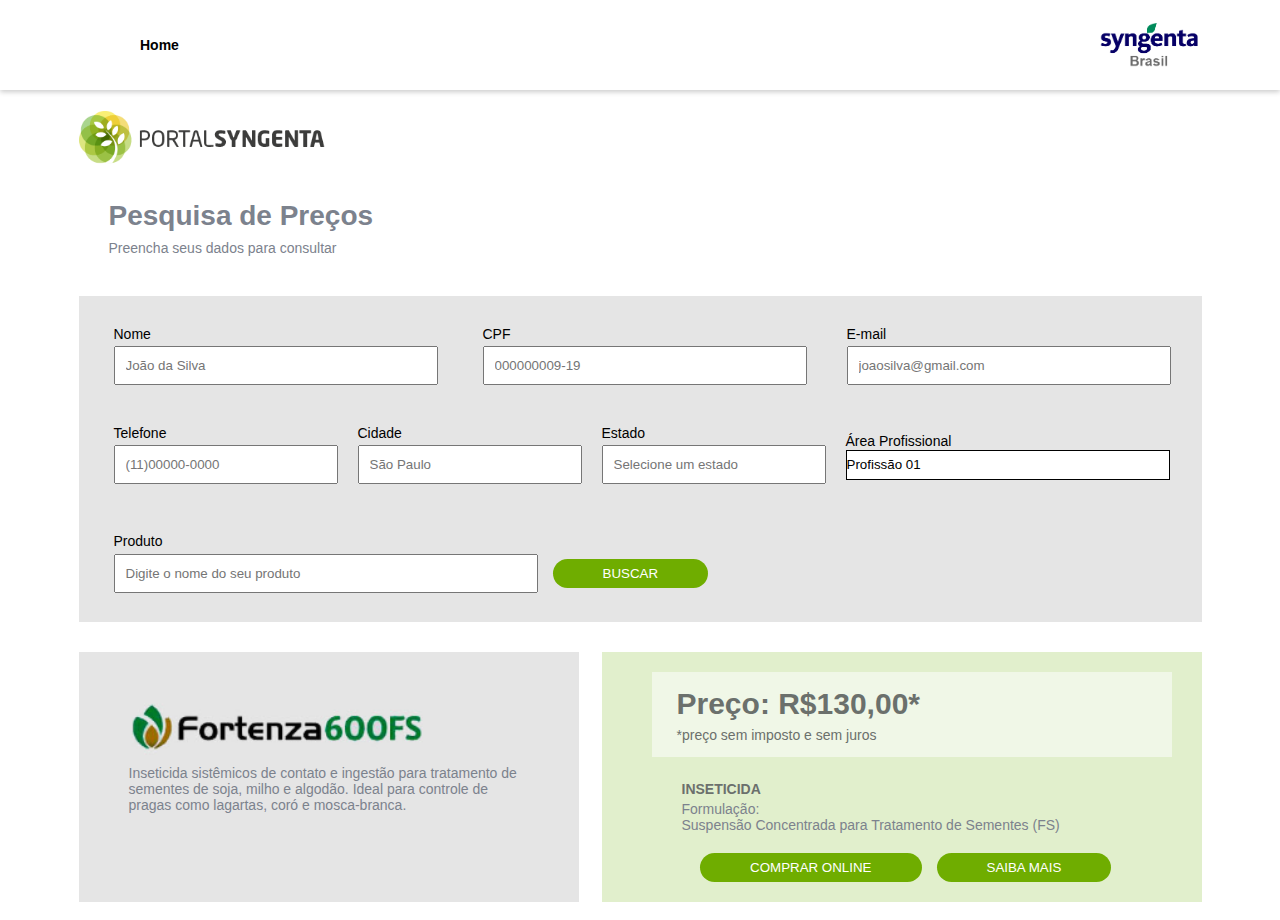
==== index.html @ 2c89bbc8 "first commit" ====
<!DOCTYPE html>
<html>
<head>
	<title>Portal Syngenta</title>
	<link rel="stylesheet" type="text/css" href="css/estilo.css">
	<meta charset="utf-8">
	<meta name="viewport" content="width=device-width, initial-scale=1">
</head>
<body >
	<div class="header-main">
		<div class="container">
			<div class="logo">
				<a href="#" target="_blank" rel="noopener" title="">
					<img src="img/syngenta-logo.png" alt="" width="105" height="50">
				</a>
				<div class="nav">
					<a href="#">
						<p>Home</p>
					</a>
				</div>
			</div>
		</div>	
	</div>

	<div class="menu-culturas">
		<img src="img/logo-portalsyngenta.png">
	</div>

<!-- SECTION 01-->
	<section class="sec-01">
		<h1>Pesquisa de Preços</h1>
		<p>Preencha seus dados para consultar</p>
		
		<div class="form">
			<form>
				<div class="nome">
					<label>Nome</label>
					<input type="text" name="name" placeholder="João da Silva">	
				</div>

				<div class="cpf">
					<label>CPF</label>
					<input type="text" name="cpf" id="cpf" placeholder="000000009-19">	
				</div>

				<div class="email">
					<label>E-mail</label>
					<input type="email" name="email" placeholder="joaosilva@gmail.com">	
				</div>

				<div class="telefone">
					<label>Telefone</label>
					<input type="text" name="telefone" id="telefone" placeholder="(11)00000-0000">	
				</div>

				<div class="cidade">
					<label>Cidade</label>
					<input type="text" name="cidade" placeholder="São Paulo">	
				</div>

				<div class="estado">
					<label>Estado</label>
					<input type="text" name="estado" placeholder="Selecione um estado">	
				</div>

				<div class="area-profissional">
					<label>Área Profissional</label>
					<select>
						<option>Profissão 01</option>
						<option>Profissão 02</option>
						<option>Profissão 03</option>
						<option>Profissão 04</option>
					</select>
				</div>
			</form>
		</div>

		<div class="form-2">
			<form class="form-2">
				<div class="produto">
					<label>Produto</label>
					<input type="text" name="produto" placeholder="Digite o nome do seu produto">
				</div>
				<div class="botao-buscar">
					<button>Buscar</button>
				</div>
			</form>
		</div>

		<div class="conteudo-1">
			<div class="margem">
				<img src="img/img01.png">
				<p>Inseticida sistêmicos de contato e ingestão para tratamento de sementes de soja, milho e algodão. Ideal para controle de pragas como lagartas, coró e mosca-branca.</p>
			</div>
		</div>

		<div class="conteudo-2">
			<div class="margem-2">
				<div class="preco">
					<h2>Preço: R$130,00*</h2>
					<p>*preço sem imposto e sem juros</p>
				</div>
				<h3>Inseticida</h3>
				<p>Formulação: <br> Suspensão Concentrada para Tratamento de Sementes (FS)</p>

				<div class="saiba-mais">
					<button>Saiba mais</button>
				</div>

				<div class="comprar-online">
					<button>Comprar online</button>
				</div>
			</div>
		</div>
	</section>

	<!--JAVASCRIPT-->
	<script src="js/jquery-3.3.1.min.js" type="text/javascript"></script>
	<script src="js/jquery.mask.js" type="text/javascript"></script>

	<script type="text/javascript">
		$(document).ready(function(){
			$("#cpf").mask("000.000.000-00")
         	 $("#telefone").mask("(00) 0000-00009")
		})
	</script>

</body>
</html>
---- css/estilo.css ----
*{
	padding: 0;
	margin:0;
}

.header-main{
	background: #fff;
    box-shadow: 0 2px 5px #ccc;
    position: relative;
    width: 100%;
    height: 90px;
}

.container{
	width: 1123px;
	height: 90px;
	margin: auto;
}

.logo img{
	float:right;
	margin-top:20px;
}

.nav{
	width:1000px;
	height: 39px;
	margin:auto;
	padding-top: 37px;
}

.nav a{
	text-decoration: none;
}
.nav p{
	margin: auto;
	color: #000;
	font-weight: bold;
	font-family: arial;
	font-size: 14px;
}

.menu-culturas{
	width: 1123px;
	height: 90px;
	margin: auto;
}

.menu-culturas img{
	width: 246px;
	margin: 18px 0 0;
}

/* SECTION 01*/

.sec-01{
	width: 1123px;
	height: 720px;
	margin: auto;
}

.sec-01 h1{
	color: #7C828D;
	font-family: arial;
	font-weight:bold;
	margin-top:20px;
	margin-bottom: 8px;
	font-size: 28px;
	margin-left:30px;
}

.sec-01 p{
	color: #7C828D;
	font-family: arial;
	font-size: 14px;
	margin-left:30px;
}

/*FORMULÁRIO*/
.form{
	width: 1123px;
	height: 226px;
	background-color: #E5E5E5;
	margin: auto;
	margin-top: 40px;
}

.nome, .cpf, .email, .telefone, .cidade, .estado, .area-profissional label{
	font-family: arial;
	display: inline-block;
	font-size: 14px;

}

.nome {
	width: 300px;
	padding: 30px 35px;
}

.nome input {
	width: 300px;
	padding: 10px;
	margin-top: 4px;
}

.cpf{
	width: 300px;
	padding: 30px;
}

.cpf input {
	width: 300px;
	padding: 10px;
	margin-top: 4px;
}

.email {
	width: 300px;
	padding: 30px;
}

.email input{
	width: 300px;
	padding: 10px;
	margin-top: 4px;
}

.telefone{
	width: 200px;
	padding: 10px 20px 30px 35px;
}

.telefone input{
	width: 200px;
	padding: 10px;
	margin-top: 4px;
}

.cidade{
	width: 200px;
	padding: 10px 20px;
}

.cidade input{
	width: 200px;
	padding: 10px;
	margin-top: 4px;
}

.estado{
	width: 200px;
	padding: 10px 20px;
}

.estado input{
	width: 200px;
	padding: 10px;
	margin-top: 4px;
}

.area-profissional{
	width: 300px;
	padding: 10px 20px;
	display: inline-block;
}
.area-profissional select{
	-webkit-appearance: none;
	-moz-appearance:none;
	appearance:none;
	background: url(http://www.webcis.com.br/images/imagens-noticias/select/ico-seta-appearance.gif) no-repeat #fff;
	background-position: 290px center;
	width: 324px;
	height:30px;
	border:1px solid #000;
}

/*FORMULÁRIO BUSCA*/

.form-2{
	width: 1123px;
	height: 100px;
	background-color: #E5E5E5;
	margin: auto;
	margin-bottom: 30px;
}

.form-2 label{
	font-family: arial;
	font-size: 14px;
}

.produto{
	width: 400px;
	padding: 10px 35px;
	display: inline-block;
}

.produto input{
	width: 400px;
	padding: 10px;
	margin-top: 4px;
}

.botao-buscar{
	width: 150px;
	display: inline-block;
}

.botao-buscar button{
	background-color: #6fad00;
	padding: 7px 50px;
	border-radius: 30px;
	border: none;
	color: #fff;
	text-transform: uppercase;
	cursor: pointer;
}

.botao-buscar button:hover{
	background-color: #669e00;
}

/* CONTEÚDO */

.conteudo-1{
	width: 500px;
	height: 250px;
	background-color: #E5E5E5;
	display: inline-block;
	position: absolute;
}

.conteudo-1 .margem{
	width: 400px;
	height: 250px; 
	margin:auto;
}

.conteudo-1 p{
	margin: 0;
}

.margem img{
	width:300px; 
	margin-top: 40px;
}

.conteudo-2{
	width:600px;
	background-color: #e1efcc;
	height: 250px;
	display: inline-block;
	float: right;
}

.preco{
	width: 520px;
	height: 85px;
	margin: auto;
	background-color: #f0f7e7;
	margin-top: 20px;
}

.preco h2{
	font-family: arial;
	color: #6b706c;
	font-size: 30px;
	padding: 15px 0px 2px 0px;
	margin-left: 25px;
}

.preco p{
	font-family: arial;
	color: #6b706c;
	font-size:14px;
	margin-left: 25px;
}

.conteudo-2 .margem-2{
	width:500px;
	margin:auto;
}

.conteudo-2 h3{
	font-family: arial;
	color: #6b706c;
	font-size: 14px;
	margin-top: 24px;
	text-transform: uppercase;
}

.conteudo-2 p{
	margin-top: 4px;
}

.conteudo-2 h3{
	padding-left: 30px;
}


.saiba-mais{
	width: 200px;
	display: inline-block;
	float: right;
	margin-top: 20px;
	margin-right: 15px;
}

.saiba-mais button{
	background-color: #6fad00;
	padding: 7px 50px;
	border-radius: 30px;
	border: none;
	color: #fff;
	text-transform: uppercase;
	cursor: pointer;
}

.comprar-online{
	width: 280px;
	display: inline-block;
	float: right;
	margin-top: 20px;
}

.comprar-online button{
	background-color: #6fad00;
	padding: 7px 50px;
	border-radius: 30px;
	border: none;
	color: #fff;
	text-transform: uppercase;
	cursor: pointer;
	float: right;
	margin-right: 15px;
}

.comprar-online button:hover{
	background-color: #669e00;
}

.saiba-mais button:hover{
	background-color: #669e00;
}


/*RESPONSIVEL*/

@media only screen and (max-width: 1100px) {
	.sec-01{
		width: 100%;
	}

	.container, .logo, .nav, .menu-culturas{
		width: 100%;
	}

	.menu-culturas{
		padding-left: 30px;
	}

	.nav p{
		margin-left: 35px;
	}

	.logo img{
		margin-right: 35px;
	}

	.form {
    	width: auto;
    }

    .form-2{
    	width: auto;
    }
}

@media only screen and (max-width: 1100px) {
	.menu-culturas{
		padding-left: 30px;
		width: auto!important;

	}

	.form, .form-2{
		width: 100%!important;
	}

	form .form-2{
		width: 100%!important;
	}

	.nome {
    	width: 640px;
    	padding: 28px 10px 12px 20px;
	}

	.nome input {
    	width: 640px;
	}

	.cpf{
		width: 300px;
		padding: 0px 6px 0px 20px;
	}

	.cpf input {
    	width: 300px;
    }

    .email{
    	padding:0px 6px 0px 30px;
    }

    .telefone {
    	width: 300px;
   		padding: 0px 6px 0px 20px;
   	}

   	.telefone input{
    	width: 300px;
   	}

	.cidade {
    	width: 300px;
    	padding: 6px 6px 0px 30px;
    }

    .cidade input {
    	width: 300px;
    }

	.estado {
    	width: 300px;
   		padding: 0px 6px 0px 20px;
   	}

   	.estado input {
    	width: 300px;
    }

    .area-profissional {
    	width: 300px;
    	padding: 6px 6px 0px 30px;
	}

	.area-profissional input {
    	width: 300px;
    }

    .form {
    	height: 306px;
    }

    .produto {
    	width: 401px!important;
    	padding: 10px 118px 0px 20px;
	}

    .produto input {
    	width: 480px!important;
    }

    .form-2{
    	margin-bottom: 10px!important;
    	width: 100%!important;
    }

    .conteudo-1 {
    	position: relative!important;
    	width: 100%!important
    }

    .conteudo-2 {
    	width: 100%!important;
    	margin-top: 10px;
    }

    .conteudo-2 h3{
    	padding-left: 30px;
    }

    .preco{
    	background-color:#e1efcc!important;
    }


}

@media only screen and (max-width: 700px) {
	.nome{
		display: list-item;
		list-style: none;
		padding: 20px 0px 6px 35px!important;
		width: 300px;
	}

	.nome input{
		width: 100%!important;
	}

	.telefone input, .cidade input, .estado input{
		width: 300px;
	}

	.cpf, .email, .telefone, .cidade, .estado, .area-profissional{
		display: list-item;
		list-style: none;
		padding: 6px 0px 6px 35px;
	}

	.form{
		height: 527px;
	}

	.form-2{
		height: 125px!important;
		margin-bottom: 10px!important;
	}

	.produto{
   		width: 45%!important;
   		padding: 10px 118px 0px 35px;
	}

	.produto input{
    	width: 300px!important;
    }

    .botao-buscar {
    	float: left;
		margin-right: 35px;
		margin-top: 14px;
		width: 325px;
		margin-left: 34px;
	}

	.botao-buscar button {
    	float: right;
    }

	.conteudo-1{
		position: relative!important;
		width: 100%!important;
	}

	.margem img {
    	padding-right: 10%;
    	padding-left: 10%;
    }

    .conteudo-1 p {
    	padding-left: 10%;
   		padding-right: 10%;
   	}

   	.conteudo-1 .margem {
		width: 100%;
	}

	.conteudo-2{
		width: 100%!important;
		margin-top: 10px;
		height: 40%;
	}

	.conteudo-2 h3{
		width: 70%;
		padding-left: 10%;
		padding-right: 10%;
	}

	.conteudo-2 p{
		width: 70%;
		padding-left: 10%;
		padding-right: 10%;
		margin: 0;
	}

	.conteudo-2 .margem-2{
		width: 100%;
	}

	.preco{
	    width: 290px;
	    background-color: transparent!important;
	    padding-left: 10%;
	    padding-right: 10%;
	    margin: 0;
	}

	.preco p, .preco h2{
		margin: 0!important;
		padding-left: 0;
		padding-right: 0;
	}

	.saiba-mais {
    	width: 60%;
    	float: left;
    	margin-top: 20px;
    	padding-left: 10%;
    }

    .comprar-online {
    	width: 59%;
    	float: left;
    	margin-top: 10px;
    	padding-left: 10%;
    }

    .comprar-online button{
    	float: left;
    }

	.area-profissional select{
		width: 322px;
	}
}
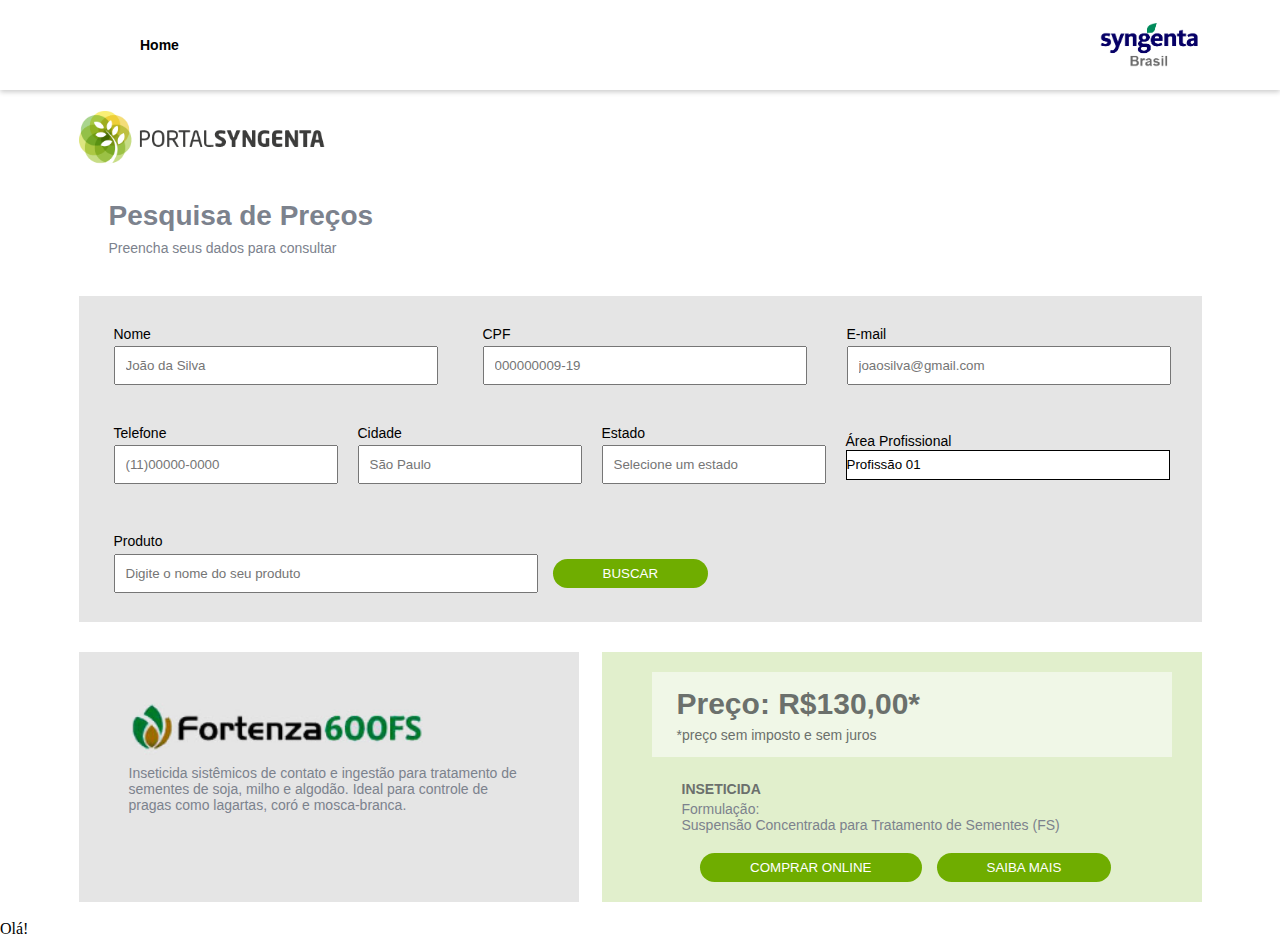
==== commit 5df8e66b: "inserção de footer" ====
--- a/index.html
+++ b/index.html
@@ -113,6 +113,7 @@
 			</div>
 		</div>
 	</section>
+	<footer>Olá!</footer>
 
 	<!--JAVASCRIPT-->
 	<script src="js/jquery-3.3.1.min.js" type="text/javascript"></script>
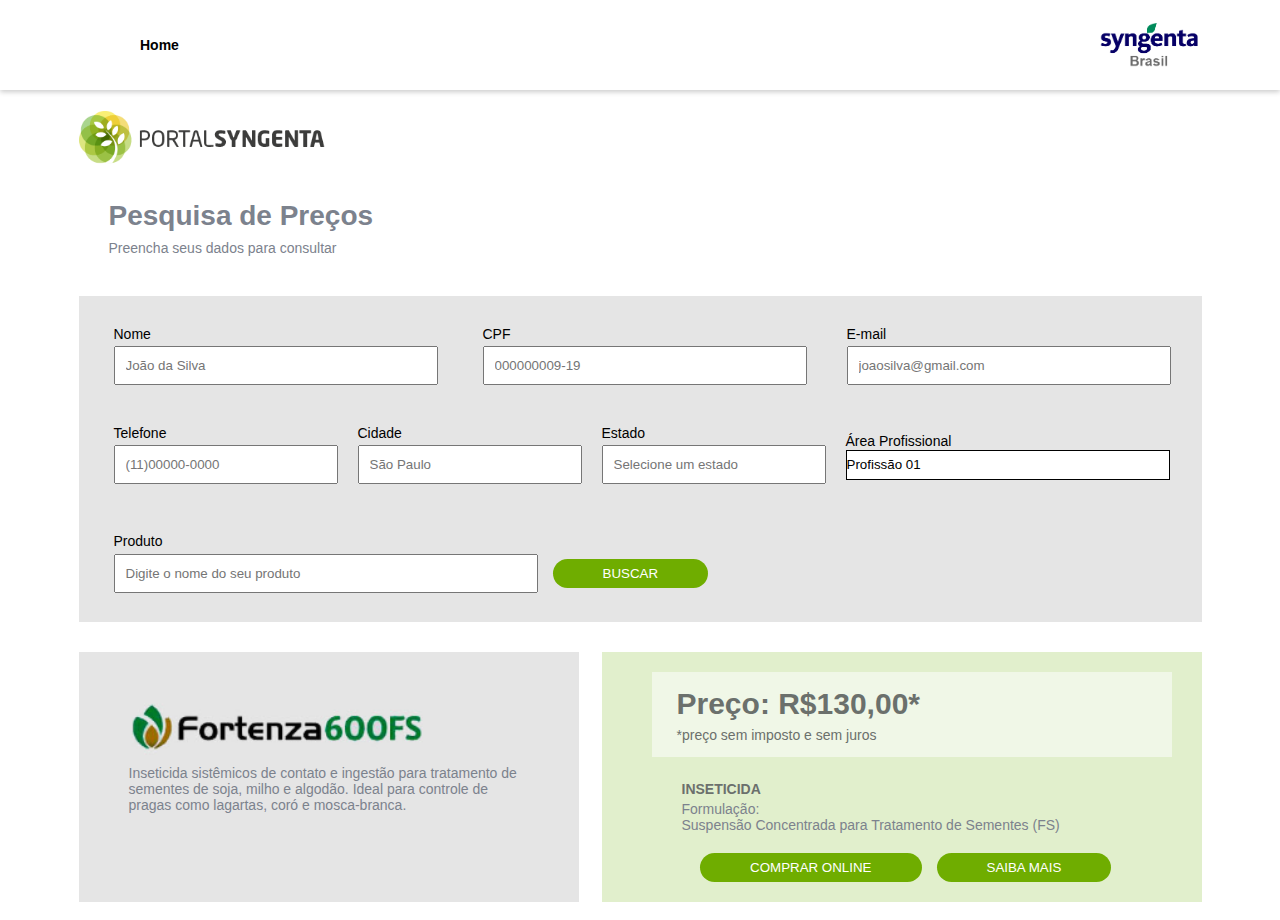
==== commit bb25c775: "remoção do footer" ====
--- a/index.html
+++ b/index.html
@@ -113,7 +113,6 @@
 			</div>
 		</div>
 	</section>
-	<footer>Olá!</footer>
 
 	<!--JAVASCRIPT-->
 	<script src="js/jquery-3.3.1.min.js" type="text/javascript"></script>
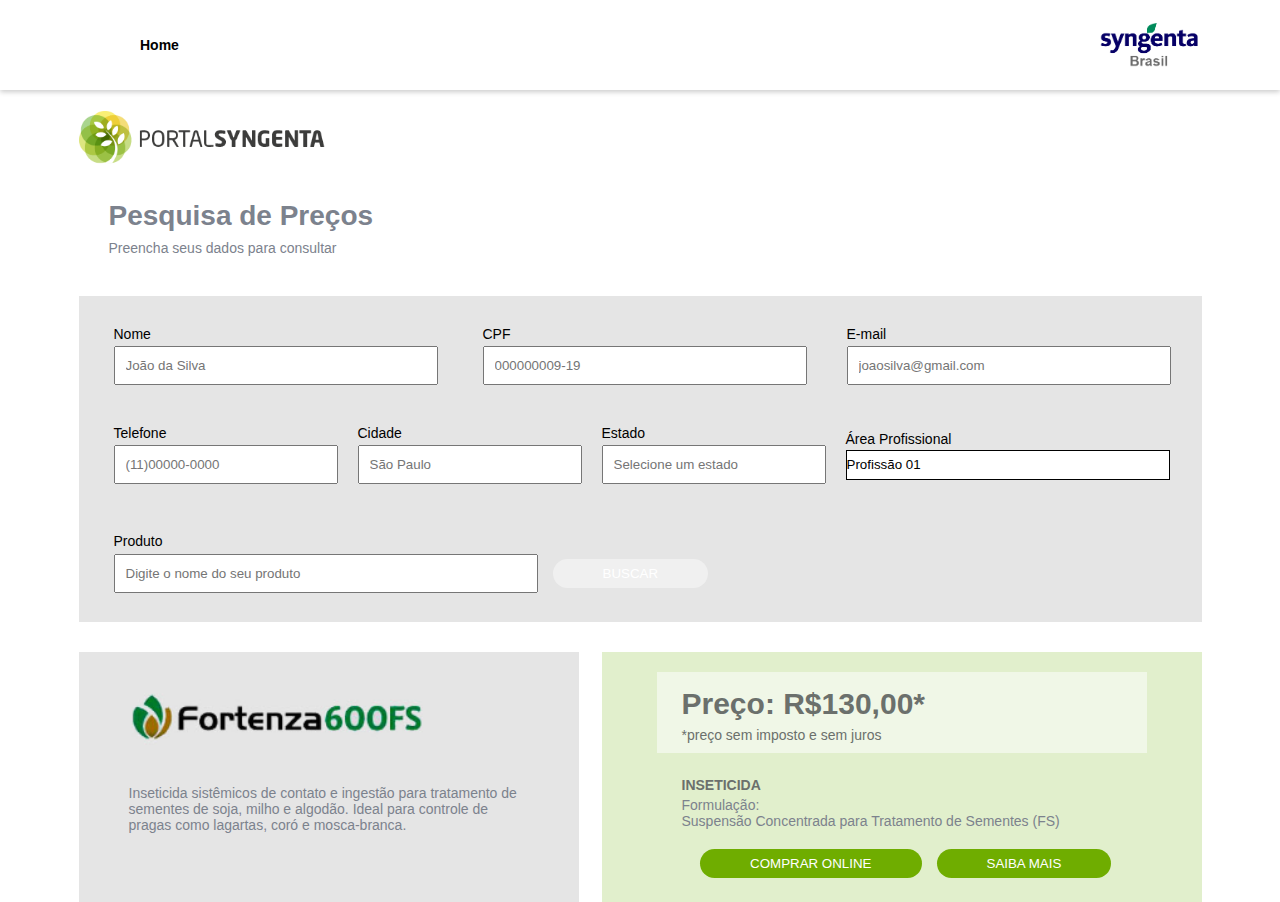
==== commit 2d3579cb: "Atualização do responsivo" ====
--- a/index.html
+++ b/index.html
@@ -89,8 +89,12 @@
 
 		<div class="conteudo-1">
 			<div class="margem">
-				<img src="img/img01.png">
-				<p>Inseticida sistêmicos de contato e ingestão para tratamento de sementes de soja, milho e algodão. Ideal para controle de pragas como lagartas, coró e mosca-branca.</p>
+				<div class="imagem">
+					<img src="img/img01.png">
+				</div>
+				<div class="descricao">
+					<p>Inseticida sistêmicos de contato e ingestão para tratamento de sementes de soja, milho e algodão. Ideal para controle de pragas como lagartas, coró e mosca-branca.</p>
+				</div>
 			</div>
 		</div>
 
@@ -100,9 +104,12 @@
 					<h2>Preço: R$130,00*</h2>
 					<p>*preço sem imposto e sem juros</p>
 				</div>
-				<h3>Inseticida</h3>
-				<p>Formulação: <br> Suspensão Concentrada para Tratamento de Sementes (FS)</p>
-
+				<div class="escolha-prooduto">
+					<h3>Inseticida</h3>
+				</div>
+				<div class="descricao-produto">
+					<p>Formulação: <br> Suspensão Concentrada para Tratamento de Sementes (FS)</p>
+				</div>
 				<div class="saiba-mais">
 					<button>Saiba mais</button>
 				</div>
--- a/css/estilo.css
+++ b/css/estilo.css
@@ -1,3 +1,7 @@
+.hide{
+	display: none;
+}
+
 *{
 	padding: 0;
 	margin:0;
@@ -55,7 +59,7 @@
 
 .sec-01{
 	width: 1123px;
-	height: 720px;
+	height: auto;
 	margin: auto;
 }
 
@@ -169,9 +173,11 @@
 	appearance:none;
 	background: url(http://www.webcis.com.br/images/imagens-noticias/select/ico-seta-appearance.gif) no-repeat #fff;
 	background-position: 290px center;
+	background-size: 35px;
 	width: 324px;
 	height:30px;
 	border:1px solid #000;
+	margin-top: 2px;
 }
 
 /*FORMULÁRIO BUSCA*/
@@ -207,7 +213,7 @@
 }
 
 .botao-buscar button{
-	background-color: #6fad00;
+	background-color: #F0F0F0;
 	padding: 7px 50px;
 	border-radius: 30px;
 	border: none;
@@ -217,7 +223,7 @@
 }
 
 .botao-buscar button:hover{
-	background-color: #669e00;
+	background-color: #f0f0f0;
 }
 
 /* CONTEÚDO */
@@ -235,14 +241,20 @@
 	height: 250px; 
 	margin:auto;
 }
-
+.imagem{
+	width: 400px;
+	padding: 30px 0px 30px 0px;
+}
 .conteudo-1 p{
 	margin: 0;
 }
+.descricao{
+	width: 400px;
+    height: auto;
+}
 
 .margem img{
 	width:300px; 
-	margin-top: 40px;
 }
 
 .conteudo-2{
@@ -254,8 +266,8 @@
 }
 
 .preco{
-	width: 520px;
-	height: 85px;
+	width: 490px;
+	height: auto;
 	margin: auto;
 	background-color: #f0f7e7;
 	margin-top: 20px;
@@ -274,6 +286,7 @@
 	color: #6b706c;
 	font-size:14px;
 	margin-left: 25px;
+	padding-bottom: 10px;
 }
 
 .conteudo-2 .margem-2{
@@ -289,14 +302,24 @@
 	text-transform: uppercase;
 }
 
+
+.conteudo-2 h3{
+	padding-left: 30px;
+}
+
+.escolha-produto{
+	width: auto;
+	height: auto;
+}
+
+.descricao-produto{
+	width: auto;
+	height: auto;
+}
+
 .conteudo-2 p{
 	margin-top: 4px;
 }
-
-.conteudo-2 h3{
-	padding-left: 30px;
-}
-
 
 .saiba-mais{
 	width: 200px;
@@ -343,278 +366,677 @@
 	background-color: #669e00;
 }
 
-
 /*RESPONSIVEL*/
 
 @media only screen and (max-width: 1100px) {
 	.sec-01{
 		width: 100%;
-	}
-
-	.container, .logo, .nav, .menu-culturas{
-		width: 100%;
+		margin: auto;
+	}
+
+	.container{
+		width: 100%;
+	}
+
+	.logo{
+		width: 100%;
+	}
+
+	.nav{
+		width: 100%;
+		margin:auto;
+	}
+
+	.nav p{
+		margin-left: 20px;
 	}
 
 	.menu-culturas{
-		padding-left: 30px;
-	}
-
+		width: 100%;
+	}
+
+	.menu-culturas img{
+		margin-left: 20px;
+	}
+
+	.form{
+		width: 100%;
+		height: auto;
+	}
+
+	.nome{
+		display: block;
+		width: auto;
+		padding:  20px 30px 10px 30px;
+
+	}
+
+	.nome input{
+		width: 97%;
+	}
+
+	.cpf{
+		width: 45%;
+		display: inline-block;
+		padding: 10px 10px 10px 30px;
+	}
+
+	.cpf input{
+		width: 95%;
+	}
+
+	.email{
+		width: 45%;
+		display: inline-block;
+		padding: 10px 30px 10px 17px;
+	}
+
+	.email input{
+		width: 95%;
+	}
+
+	.telefone{
+		width: 45%;
+		display: inline-block;
+		padding: 10px 10px 10px 30px;
+	}
+
+	.telefone input{
+		width: 95%;
+	}
+
+	.cidade{
+		width: 45%;
+		display: inline-block;
+		padding: 10px 30px 10px 17px;
+	}
+
+	.cidade input{
+		width: 95%;
+	}
+
+	.estado{
+		width: 45%;
+		display: inline-block;
+		padding: 10px 10px 10px 30px;
+	}
+
+	.estado input{
+		width: 95%;
+	}
+
+	.area-profissional{
+		width: 45%;
+		display: inline-block;
+		padding: 10px 30px 10px 17px;
+	}
+
+	.area-profissional select{
+		width: 100%;
+		background-position: 100% center;
+		height: 36px;
+	}
+
+	.form-2{
+		width: 100%;
+	}
+
+	.produto {
+		width: 73%;
+		padding: 10px 10px 10px 30px;
+	}
+
+	.produto input{
+		width: 100%;
+	}
+
+	.botao-buscar {
+    	padding-left: 3%;
+    }
+
+    .conteudo-1{
+    	position: relative;
+    	width: 100%;
+    }
+
+	.conteudo-2 {
+		width: 100%;
+		float: none;
+	}
+}
+
+@media only screen and (max-width: 930px) {
 	.nav p{
-		margin-left: 35px;
-	}
-
-	.logo img{
-		margin-right: 35px;
-	}
-
-	.form {
+		margin-left: 20px;
+	}
+
+	.menu-culturas img{
+		margin-left: 20px;
+	}
+
+	.form{
+		width: 100%;
+		height: auto;
+	}
+
+	.cpf {
+    	display: block;
     	width: auto;
-    }
-
-    .form-2{
+    	padding: 10px 30px 10px 30px;
+   	}
+
+   	.cpf input{
+   		width: 97%;
+   	}
+
+   	.email{
+    	display: block;
     	width: auto;
-    }
-}
-
-@media only screen and (max-width: 1100px) {
-	.menu-culturas{
-		padding-left: 30px;
-		width: auto!important;
-
-	}
-
-	.form, .form-2{
-		width: 100%!important;
-	}
-
-	form .form-2{
-		width: 100%!important;
-	}
-
-	.nome {
-    	width: 640px;
-    	padding: 28px 10px 12px 20px;
-	}
-
-	.nome input {
-    	width: 640px;
-	}
-
-	.cpf{
-		width: 300px;
-		padding: 0px 6px 0px 20px;
-	}
-
-	.cpf input {
-    	width: 300px;
-    }
-
-    .email{
-    	padding:0px 6px 0px 30px;
-    }
-
-    .telefone {
-    	width: 300px;
-   		padding: 0px 6px 0px 20px;
+    	padding: 10px 30px 10px 30px;
+   	}
+
+   	.email input{
+   		width: 97%;
+   	}
+
+   	.telefone {
+    	display: block;
+    	width: auto;
+    	padding: 10px 30px 10px 30px;
    	}
 
    	.telefone input{
-    	width: 300px;
-   	}
-
-	.cidade {
-    	width: 300px;
-    	padding: 6px 6px 0px 30px;
-    }
-
-    .cidade input {
-    	width: 300px;
-    }
-
-	.estado {
-    	width: 300px;
-   		padding: 0px 6px 0px 20px;
-   	}
-
-   	.estado input {
-    	width: 300px;
-    }
-
-    .area-profissional {
-    	width: 300px;
-    	padding: 6px 6px 0px 30px;
-	}
-
-	.area-profissional input {
-    	width: 300px;
-    }
-
-    .form {
-    	height: 306px;
-    }
-
-    .produto {
-    	width: 401px!important;
-    	padding: 10px 118px 0px 20px;
-	}
-
-    .produto input {
-    	width: 480px!important;
-    }
-
-    .form-2{
-    	margin-bottom: 10px!important;
-    	width: 100%!important;
-    }
-
-    .conteudo-1 {
-    	position: relative!important;
-    	width: 100%!important
-    }
-
-    .conteudo-2 {
-    	width: 100%!important;
-    	margin-top: 10px;
-    }
-
-    .conteudo-2 h3{
-    	padding-left: 30px;
-    }
-
-    .preco{
-    	background-color:#e1efcc!important;
-    }
-
-
-}
-
-@media only screen and (max-width: 700px) {
-	.nome{
-		display: list-item;
-		list-style: none;
-		padding: 20px 0px 6px 35px!important;
-		width: 300px;
-	}
-
-	.nome input{
-		width: 100%!important;
-	}
-
-	.telefone input, .cidade input, .estado input{
-		width: 300px;
-	}
-
-	.cpf, .email, .telefone, .cidade, .estado, .area-profissional{
-		display: list-item;
-		list-style: none;
-		padding: 6px 0px 6px 35px;
-	}
-
-	.form{
-		height: 527px;
+   		width: 97%;
+   	}
+
+   	.cidade {
+    	display: block;
+    	width: auto;
+    	padding: 10px 30px 10px 30px;
+   	}
+
+   	.cidade input{
+   		width: 97%;
+   	}
+
+   	.estado {
+    	display: block;
+    	width: auto;
+    	padding: 10px 30px 10px 30px;
+   	}
+
+   	.estado input{
+   		width: 97%;
+   	}
+
+   	.area-profissional {
+    	width: auto;
+    	display: block;
+    	padding: 10px 0px 10px 30px;
+	}
+
+	.area-profissional select{
+		width: 96%;
+		background-position: 100% center;
+		height: 36px;
 	}
 
 	.form-2{
-		height: 125px!important;
-		margin-bottom: 10px!important;
-	}
-
-	.produto{
-   		width: 45%!important;
-   		padding: 10px 118px 0px 35px;
-	}
-
-	.produto input{
-    	width: 300px!important;
+		width: 100%;
+		height: 120px;
+		margin-bottom: 10px;
+	}
+
+	.produto {
+    	display: block;
+		width: auto;
+		padding: 10px 30px 10px 30px;
+    }
+
+    .produto input{
+    	width: 97%;
     }
 
     .botao-buscar {
+    	padding-right: 3%;
+   		float: right;
+   	}
+
+   	.conteudo-1{
+   		width: 100%;
+    }
+
+   	.conteudo-1 p{
+   		padding: 0px 30px 0px 30px;
+		width: 80%;
+   	}
+
+   	.descricao{
+   		width: 100%;
+   	}
+
+   	.margem{
+   		width: 100%!important;
+   	}
+
+   	.imagem{
+   		width: 100%;
+   		margin: auto;
+   	}
+
+   	.margem img {
+    	width: 200px;
+    	padding: 0px 30px 0px 30px;
+	}
+
+   	.conteudo-2{
+   		width: 100%;
+   		height: auto;
+   	}
+
+   	.conteudo-2 .margem-2{
+   		width: 100%;
+   	}
+
+   	.preco{
+   		width: 100%;
+   		background-color: transparent!important;
+   		margin: auto;
+   	}
+
+   	.saiba-mais{
+   		margin-left: 30px;
+   		float: left;
+   		width: 90%;
+   	}
+
+   	.saiba-mais button{
+   		padding: 5px 30px;
+   	}
+
+   	.comprar-online {
+   		width: 194px;
+    	margin-top: 9px;
     	float: left;
-		margin-right: 35px;
-		margin-top: 14px;
-		width: 325px;
-		margin-left: 34px;
-	}
-
-	.botao-buscar button {
-    	float: right;
-    }
-
-	.conteudo-1{
-		position: relative!important;
-		width: 100%!important;
-	}
-
-	.margem img {
-    	padding-right: 10%;
-    	padding-left: 10%;
-    }
-
-    .conteudo-1 p {
-    	padding-left: 10%;
-   		padding-right: 10%;
-   	}
-
-   	.conteudo-1 .margem {
-		width: 100%;
-	}
-
-	.conteudo-2{
-		width: 100%!important;
-		margin-top: 10px;
+    	margin-left: 14px;
+    	margin-bottom: 20px;
+	}
+
+	.comprar-online button{
+		padding: 5px 30px;
+	}
+   	
+
+}
+	
+
+/*    INDEX 02     */
+
+.sec-02{
+	width: 1123px;
+	height: auto;
+	margin: auto;
+}
+
+.sec-02 h1{
+	color: #7C828D;
+	font-family: arial;
+	font-weight:bold;
+	margin-top:20px;
+	margin-bottom: 8px;
+	font-size: 28px;
+	margin-left:30px;
+}
+
+.sec-02 p{
+	color: #7C828D;
+	font-family: arial;
+	font-size: 14px;
+	margin-left:30px;
+	margin-bottom: 20px;
+}
+
+.col-01{
+	width: 400px;
+	height: 450px;	
+	background-color: #E5E5E5;
+	display: inline-block;
+	position: absolute;
+}
+
+.form-03{
+	height: 140px;
+}
+
+.cidade-regiao{
+	width: 340px;
+	padding: 30px 30px 0px 30px;
+}
+
+.cidade-regiao input{
+	width: 317px;
+	padding: 10px;
+}
+
+.botao-buscar-02{
+	width: 400px;
+}
+
+.botao-buscar-02 button{
+	background-color: #6eae02;
+	padding: 7px 50px;
+	border-radius: 30px;
+	border: none;
+	color: #fff;
+	text-transform: uppercase;
+	cursor: pointer;
+	float: right;
+	margin-top: 30px;
+	margin-right: 30px;
+}
+
+.form-04{
+	height: 210px;
+	margin-top: 30px;
+}
+
+.form-04 p{
+	color: #6eae02;
+	font-weight: bold;
+	font-size: 16px;
+}
+
+.input-01{
+	width: 340px;
+	padding: 0px 30px 0px 30px;
+}
+
+.input-01 input{
+	width: 317px;
+	padding: 10px;
+}
+
+.input-02{
+	width: 340px;
+	padding: 15px 30px 0px 30px;
+}
+
+.input-02 input{
+	width: 317px;
+	padding: 10px;
+}
+
+.input-03{
+	width: 340px;
+	padding: 15px 30px 0px 30px;
+}
+
+.input-03 input{
+	width: 317px;
+	padding: 10px;
+}
+
+.col-02{
+	width: 690px;
+	height: 450px;	
+	background-color: #e1efcc;
+	display: inline-block;
+	margin-left: 433px;
+}
+
+.col-02 h2{
+	font-weight: bold;
+	font-family: arial;
+	padding-left: 54px;
+	padding-top: 30px;
+	color: #74777e;
+}
+
+.map{
+	padding: 30px;
+}
+
+.map img{
+	width: 629px;
+	height: 330px;
+}
+
+@media only screen and (max-width: 1130px) {
+	.sec-02 {
+    	width: 100%;
+	}
+
+	.col-01{
+		position: relative;
+		width: 100%;
+	}
+
+	.form-03{
+		margin: 30px 60px 0px 60px;
+	}
+
+	.cidade-regiao{
+		width: auto;
+    	padding: 0px 30px 0px 30px;
+	}
+
+	.cidade-regiao input{
+		width: 100%;
+	}
+
+	.botao-buscar-02{
+		width: 100%;
+		margin-right: 0;
+	}
+
+	.form-04{
+		margin: 30px 60px 0px 60px;
+	}
+
+	.input-01 {
+    	width: auto;
+    	padding: 0px 30px 0px 30px;
+	}
+
+	.input-01 input {
+    	width: 100%;
+	}
+
+	.input-02 {
+    	width: auto;
+    	padding: 20px 30px 0px 30px;
+	}
+
+	.input-02 input {
+    	width: 100%;
+	}
+
+	.input-03 {
+    	width: auto;
+    	padding: 20px 30px 0px 30px;
+	}
+
+	.input-03 input {
+    	width: 100%;
+	}
+
+	.col-02{
+		display: block;
+		margin: 0;
+		width: 100%;
+		height: 75%;
+		margin-top: 20px;
+	}
+
+	.col-02 h2{
+		padding-left: 29px;
+	}
+
+	.map img {
+    	width: 100%;
+    	height: 100%;
+    }
+}
+
+@media only screen and (max-width: 415px) {
+	.sec-02 {
+    	width: 100%;
+	}
+
+	.form-03 p{
+		margin-left: 0;
+	}
+
+	.col-01{
+		position: relative;
+	}
+
+	.form-03 {
+    	margin: 30px 30px 0px 30px;
+	}
+
+	.cidade-regiao {
+    	padding: 0px 0px 0px 0px;
+   	}
+
+   	.cidade-regiao input {
+   	 	width: 92%;
+   	}
+
+   	.botao-buscar-02 button {
+	    margin-top: 20px;
+	    margin-right:0;
+	}
+
+	.form-04 {
+    	margin: 30px 30px 0px 30px;
+	}
+
+	.input-01 {
+     	padding: 0;
+    }
+
+    .input-01 input{
+    	width: 92%;
+    }
+
+    .input-02 {
+     	padding: 20px 0px 0px 0px;
+    }
+
+    .input-02 input{
+    	width: 92%;
+    }
+
+    .input-03 {
+     	padding: 20px 0px 0px 0px;
+    }
+
+    .input-03 input{
+    	width: 92%;
+    }
+
+	.col-02{
+		display: block;
+		margin: 0;
+		width: 100%;
 		height: 40%;
-	}
-
-	.conteudo-2 h3{
-		width: 70%;
-		padding-left: 10%;
-		padding-right: 10%;
-	}
-
-	.conteudo-2 p{
-		width: 70%;
-		padding-left: 10%;
-		padding-right: 10%;
-		margin: 0;
-	}
-
-	.conteudo-2 .margem-2{
-		width: 100%;
-	}
-
-	.preco{
-	    width: 290px;
-	    background-color: transparent!important;
-	    padding-left: 10%;
-	    padding-right: 10%;
-	    margin: 0;
-	}
-
-	.preco p, .preco h2{
-		margin: 0!important;
-		padding-left: 0;
-		padding-right: 0;
-	}
-
-	.saiba-mais {
-    	width: 60%;
-    	float: left;
-    	margin-top: 20px;
-    	padding-left: 10%;
-    }
-
-    .comprar-online {
-    	width: 59%;
-    	float: left;
-    	margin-top: 10px;
-    	padding-left: 10%;
-    }
-
-    .comprar-online button{
-    	float: left;
-    }
-
-	.area-profissional select{
-		width: 322px;
-	}
+		margin-top: 20px;
+	}
+
+	.col-02 h2{
+		padding-left: 20px;
+		font-size: 16px;
+	}
+	.map{
+	    padding: 20px;
+	}
+
+	.map img {
+    	width: 100%;
+    	height: 100%;
+	}
+}
+
+/* INDEX-03  */
+
+.sec-03{
+	width: 1123px;
+	height: 720px;
+	margin: auto;
+}
+
+.col-03{
+	width: 100%;
+	height: 360px;
+	background-color: #f2f2f2;
+
+}
+
+.col-03 p{
+	color: #91bf39;
+	font-family: arial;
+	font-weight: bold;
+	font-size: 20px;
+	padding: 50px 90px 200px 90px;
+}
+
+.botao-01{
+	width: 100%;
+}
+
+.botao-01 button{
+	float: right;
+	background-color: #f2f2f2;
+	padding: 7px 50px;
+	border-radius: 30px;
+	border: 1px solid #5a5a5a;
+	color: #5a5a5a;
+	text-transform: uppercase;
+	cursor: pointer;
+}
+
+.botao-02{
+	width: 100%;
+}
+
+.botao-02 button{
+	float: right;
+	background-color: #f2f2f2;
+	padding: 7px 50px;
+	border-radius: 30px;
+	border: 1px solid #5a5a5a;
+	color: #5a5a5a;
+	text-transform: uppercase;
+	cursor: pointer;
+	margin-left: 20px;
+	margin-right: 40px;
+	
+}
+
+@media only screen and (max-width: 1150px) {
+	.sec-03{
+		width: 100%;
+	}
+
+	.col-03{
+		height: 100%;
+	}
+}
+
+@media only screen and (max-width: 560px) {
+	.col-03 p{
+		padding: 50px 40px 200px 40px;
+	}
+
+	.botao-01 button{
+		float: left;
+		margin-left: 20px;
+	}
+
+	.botao-02 button{
+		float: left;
+		margin-bottom: 15px;
+	}
+
 }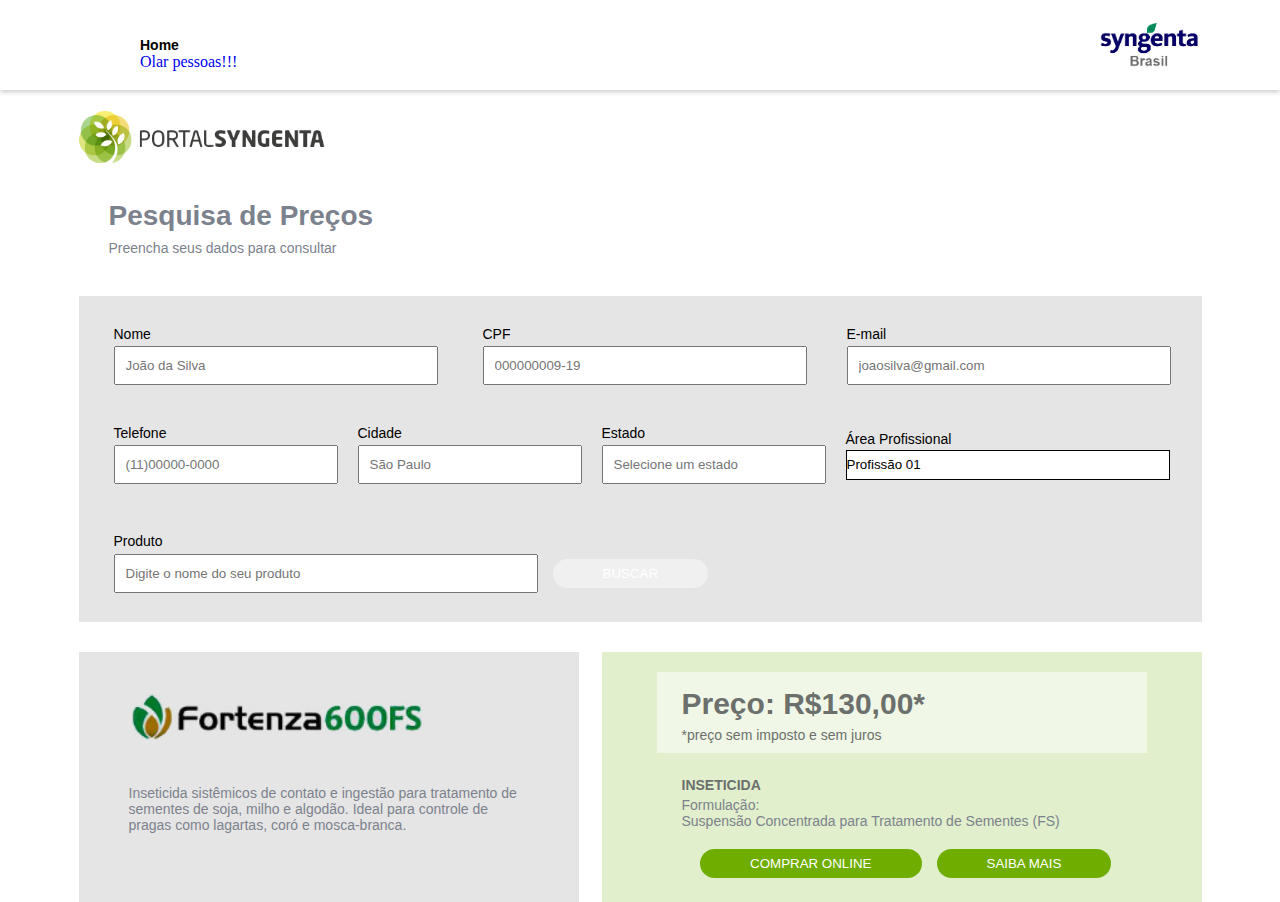
==== commit 62d26391: "Testando" ====
--- a/index.html
+++ b/index.html
@@ -16,10 +16,11 @@
 				<div class="nav">
 					<a href="#">
 						<p>Home</p>
+						<div>Olar pessoas!!!</div>
 					</a>
 				</div>
 			</div>
-		</div>	
+		</div>
 	</div>
 
 	<div class="menu-culturas">
@@ -30,37 +31,37 @@
 	<section class="sec-01">
 		<h1>Pesquisa de Preços</h1>
 		<p>Preencha seus dados para consultar</p>
-		
+
 		<div class="form">
 			<form>
 				<div class="nome">
 					<label>Nome</label>
-					<input type="text" name="name" placeholder="João da Silva">	
+					<input type="text" name="name" placeholder="João da Silva">
 				</div>
 
 				<div class="cpf">
 					<label>CPF</label>
-					<input type="text" name="cpf" id="cpf" placeholder="000000009-19">	
+					<input type="text" name="cpf" id="cpf" placeholder="000000009-19">
 				</div>
 
 				<div class="email">
 					<label>E-mail</label>
-					<input type="email" name="email" placeholder="joaosilva@gmail.com">	
+					<input type="email" name="email" placeholder="joaosilva@gmail.com">
 				</div>
 
 				<div class="telefone">
 					<label>Telefone</label>
-					<input type="text" name="telefone" id="telefone" placeholder="(11)00000-0000">	
+					<input type="text" name="telefone" id="telefone" placeholder="(11)00000-0000">
 				</div>
 
 				<div class="cidade">
 					<label>Cidade</label>
-					<input type="text" name="cidade" placeholder="São Paulo">	
+					<input type="text" name="cidade" placeholder="São Paulo">
 				</div>
 
 				<div class="estado">
 					<label>Estado</label>
-					<input type="text" name="estado" placeholder="Selecione um estado">	
+					<input type="text" name="estado" placeholder="Selecione um estado">
 				</div>
 
 				<div class="area-profissional">
@@ -133,4 +134,4 @@
 	</script>
 
 </body>
-</html>+</html>
--- a/css/estilo.css
+++ b/css/estilo.css
@@ -644,6 +644,10 @@
    		margin: auto;
    	}
 
+   	.preco h2{
+   		margin-top: 20px;
+   	}
+
    	.saiba-mais{
    		margin-left: 30px;
    		float: left;
@@ -655,15 +659,16 @@
    	}
 
    	.comprar-online {
-   		width: 194px;
+   		width: 90%;
     	margin-top: 9px;
-    	float: left;
-    	margin-left: 14px;
-    	margin-bottom: 20px;
+    	margin-bottom: 30px;
+    	float:left;
 	}
 
 	.comprar-online button{
 		padding: 5px 30px;
+		float: left;
+		margin-left: 30px;
 	}
    	
 
